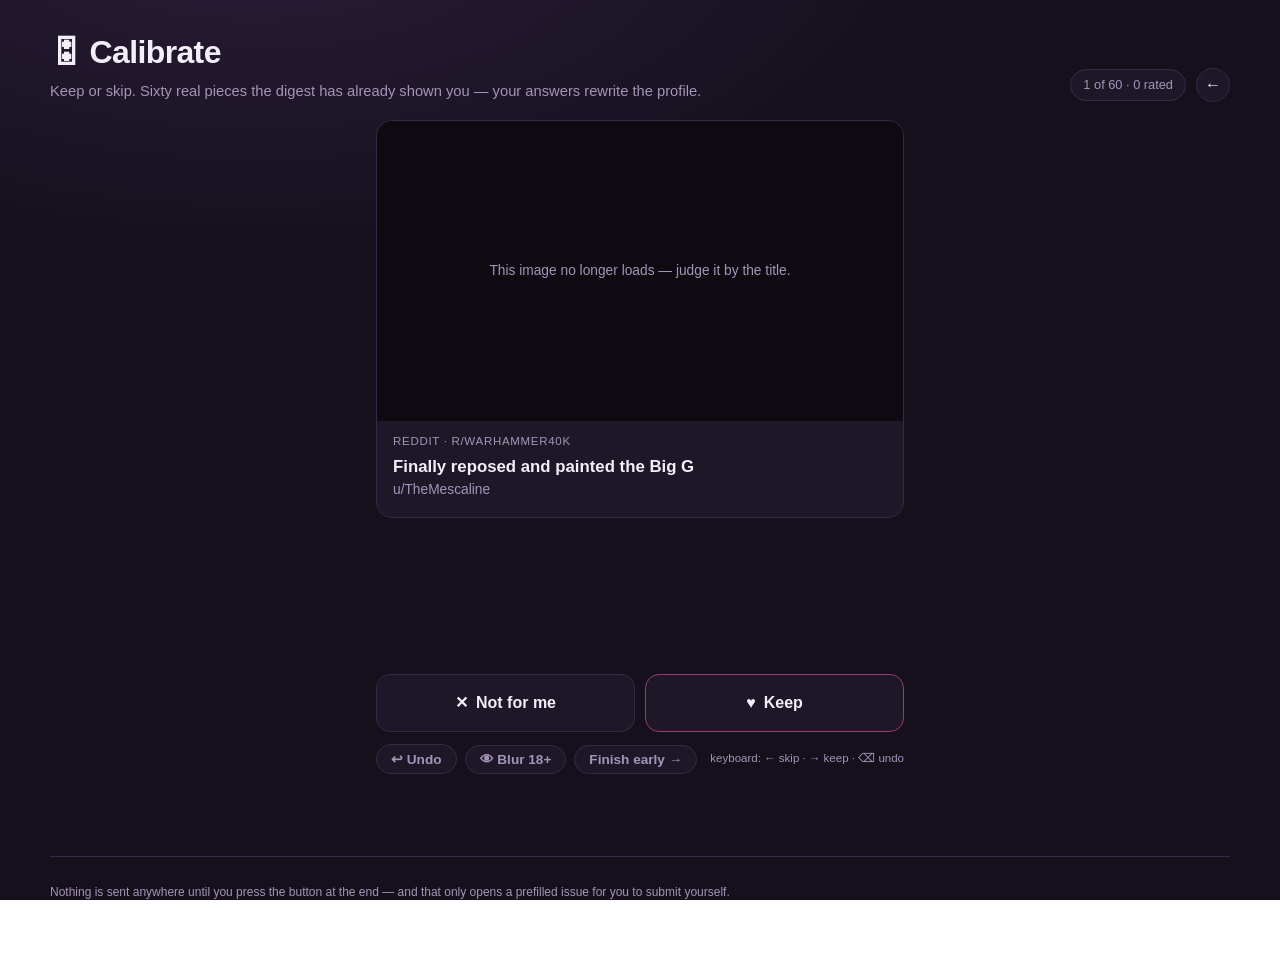
==== calibrate.html @ 0a02e0e4 "Ask about real pieces instead of guessing more keywords Sixty-one days of digests judged the profile" ====
<!DOCTYPE html>
<html lang="en">
<head>
  <meta charset="UTF-8">
  <meta name="viewport" content="width=device-width, initial-scale=1.0, viewport-fit=cover">
  <meta name="theme-color" content="#15101c">
  <meta name="description" content="Teach the art digest what to look for, by reacting to what it has already shown you.">
  <title>Calibrate · Daily Digital Art Digest</title>
  <link rel="icon" href="data:image/svg+xml,%3Csvg xmlns=%27http://www.w3.org/2000/svg%27 viewBox=%270 0 32 32%27%3E%3Ctext y=%2726%27 font-size=%2726%27%3E%F0%9F%8E%9B%3C/text%3E%3C/svg%3E">
  <link rel="stylesheet" href="digest.css">
</head>
<body class="calibrating">
  <header class="masthead">
    <div class="masthead-text">
      <h1>🎛 Calibrate</h1>
      <p class="sub">Keep or skip. Sixty real pieces the digest has already shown you — your answers rewrite the profile.</p>
    </div>
    <div class="masthead-meta">
      <span id="progress" class="updated">Loading…</span>
      <a class="icon-btn linkish" href="./" title="Back to the digest">←</a>
    </div>
  </header>

  <p id="imported" class="notice hidden" role="status"></p>

  <main class="rater">
    <div id="stage" class="stage" aria-live="polite">
      <div class="skeleton tall"></div>
    </div>

    <div id="verdict" class="verdict hidden">
      <button id="skip" class="judge judge-no" type="button">✕ <span>Not for me</span></button>
      <button id="keep" class="judge judge-yes" type="button">♥ <span>Keep</span></button>
    </div>
    <div id="helpers" class="helpers hidden">
      <button id="undo" class="chip" type="button">↩ Undo</button>
      <button id="blur" class="chip" type="button">👁 Blur 18+</button>
      <button id="finish" class="chip" type="button">Finish early →</button>
      <span class="keys">keyboard: ← skip · → keep · ⌫ undo</span>
    </div>

    <section id="result" class="result hidden"></section>
  </main>

  <footer class="foot">
    <p class="fine">
      Nothing is sent anywhere until you press the button at the end — and that
      only opens a prefilled issue for you to submit yourself.
    </p>
  </footer>

  <script src="calibrate.js"></script>
</body>
</html>
---- digest.css ----
/* Daily Digital Art Digest — dark gallery styling so the art carries the page. */

:root {
  --bg: #15101c;
  --surface: #1e1728;
  --surface-2: #271e34;
  --line: #362a47;
  --text: #f3eef8;
  --muted: #a395b8;
  --accent: #e8489b;
  --artstation: #13aff0;
  --reddit: #ff4500;
  --pixiv: #3d9bff;
  --deviantart: #00e59b;
  --bluesky: #a78bfa;
  --danbooru: #ffc247;
  --nsfw: #ff5d8f;
  --radius: 14px;
}

* { box-sizing: border-box; }

body {
  margin: 0;
  padding: 0 16px 48px;
  background: radial-gradient(1200px 600px at 20% -10%, #2a1d3a 0%, var(--bg) 60%) fixed;
  color: var(--text);
  font-family: -apple-system, BlinkMacSystemFont, "Segoe UI", Roboto, Helvetica, Arial, sans-serif;
  line-height: 1.5;
}

/* ------------------------------------------------------------- masthead */

.masthead {
  max-width: 1180px;
  margin: 0 auto;
  padding-block: 28px 18px;
  display: flex;
  flex-wrap: wrap;
  gap: 12px;
  align-items: flex-end;
  justify-content: space-between;
}

.masthead h1 {
  margin: 0;
  font-size: clamp(1.4rem, 4vw, 2rem);
  letter-spacing: -0.02em;
}

.sub { margin: 4px 0 0; color: var(--muted); font-size: 0.92rem; }

.masthead-meta { display: flex; align-items: center; gap: 10px; }

.updated {
  font-size: 0.8rem;
  color: var(--muted);
  background: var(--surface);
  border: 1px solid var(--line);
  border-radius: 999px;
  padding: 5px 12px;
  white-space: nowrap;
}

.icon-btn {
  background: var(--surface);
  color: var(--text);
  border: 1px solid var(--line);
  border-radius: 999px;
  width: 34px;
  height: 34px;
  font-size: 1rem;
  cursor: pointer;
  transition: transform 0.2s ease, border-color 0.2s ease;
}

.icon-btn:hover { border-color: var(--accent); }
.icon-btn.spin { animation: spin 0.8s linear infinite; }
.icon-btn[disabled] { opacity: 0.35; cursor: default; }
.icon-btn[disabled]:hover { border-color: var(--line); }

/* The day picker. On a phone the masthead wraps, so this sits on its own row
   and the select takes the slack rather than overflowing. */
.history {
  display: flex;
  align-items: center;
  gap: 6px;
  flex: 0 1 auto;
}

.day-select {
  background: var(--surface);
  color: var(--text);
  border: 1px solid var(--line);
  border-radius: 999px;
  padding: 6px 12px;
  font: inherit;
  font-size: 0.8rem;
  cursor: pointer;
  max-width: 14rem;
}

.day-select:hover { border-color: var(--accent); }

/* Reading a past day: say so loudly enough that nobody mistakes it for today. */
.past {
  max-width: 1180px;
  margin: 0 auto 4px;
  padding: 10px 16px;
  display: flex;
  flex-wrap: wrap;
  align-items: center;
  gap: 10px;
  font-size: 0.86rem;
  color: var(--text);
  background: var(--surface);
  background: color-mix(in srgb, var(--accent) 12%, var(--surface));
  border: 1px solid var(--line);
  border: 1px solid color-mix(in srgb, var(--accent) 35%, var(--line));
  border-radius: 12px;
}

.past button {
  background: transparent;
  color: var(--accent);
  border: 1px solid currentColor;
  border-radius: 999px;
  padding: 4px 12px;
  font: inherit;
  font-size: 0.8rem;
  cursor: pointer;
}

.sr-only {
  position: absolute;
  width: 1px;
  height: 1px;
  padding: 0;
  margin: -1px;
  overflow: hidden;
  clip: rect(0, 0, 0, 0);
  white-space: nowrap;
  border: 0;
}

@keyframes spin { to { transform: rotate(360deg); } }

/* ------------------------------------------------------------- controls */

.controls {
  max-width: 1180px;
  margin: 0 auto 14px;
  display: flex;
  flex-wrap: wrap;
  gap: 10px 18px;
  justify-content: space-between;
}

.chips { display: flex; flex-wrap: wrap; gap: 8px; }

.chip {
  background: var(--surface);
  color: var(--muted);
  border: 1px solid var(--line);
  border-radius: 999px;
  padding: 6px 14px;
  font-size: 0.85rem;
  font-weight: 600;
  cursor: pointer;
  transition: color 0.15s ease, border-color 0.15s ease, background 0.15s ease;
}

.chip:hover { color: var(--text); }

.chip.is-on {
  color: #fff;
  background: var(--surface-2);
  border-color: var(--chip-color, var(--accent));
  box-shadow: inset 0 0 0 1px var(--chip-color, var(--accent));
}

.chip .count { opacity: 0.6; font-weight: 500; margin-left: 4px; }

.notice {
  max-width: 1180px;
  margin: 0 auto 16px;
  padding: 10px 14px;
  border-radius: 10px;
  background: #3a2a17;
  border: 1px solid #6b4a1f;
  color: #ffd9a0;
  font-size: 0.85rem;
}

/* ----------------------------------------------------------------- grid */

.grid {
  max-width: 1180px;
  margin: 0 auto;
  display: grid;
  grid-template-columns: repeat(auto-fill, minmax(250px, 1fr));
  gap: 18px;
}

.card {
  background: var(--surface);
  border: 1px solid var(--line);
  border-radius: var(--radius);
  overflow: hidden;
  display: flex;
  flex-direction: column;
  transition: transform 0.18s ease, border-color 0.18s ease;
}

.card:hover { transform: translateY(-3px); border-color: var(--source-color, var(--accent)); }

.thumb-link {
  display: block;
  position: relative;
  aspect-ratio: 4 / 3;
  background: var(--surface-2);
  color: var(--text); /* the rank/heat pills sit inside this link */
}

.thumb-link img {
  width: 100%;
  height: 100%;
  object-fit: cover;
  display: block;
  max-width: 100%;
}

.thumb-fallback {
  position: absolute;
  inset: 0;
  display: grid;
  place-items: center;
  padding: 16px;
  text-align: center;
  font-size: 0.85rem;
  color: var(--muted);
  background: linear-gradient(135deg, var(--surface-2), var(--surface));
}

.rank {
  position: absolute;
  top: 10px;
  left: 10px;
  color: var(--text);
  background: rgba(10, 6, 16, 0.78);
  backdrop-filter: blur(4px);
  border-radius: 999px;
  padding: 3px 9px;
  font-size: 0.75rem;
  font-weight: 700;
}

.heat {
  position: absolute;
  top: 10px;
  right: 10px;
  color: var(--text);
  background: rgba(10, 6, 16, 0.78);
  backdrop-filter: blur(4px);
  border-radius: 999px;
  padding: 3px 9px;
  font-size: 0.75rem;
  font-weight: 700;
}

.card-body { padding: 12px 14px 14px; display: flex; flex-direction: column; gap: 4px; flex: 1; }

.badge {
  align-self: flex-start;
  font-size: 0.68rem;
  font-weight: 700;
  letter-spacing: 0.06em;
  text-transform: uppercase;
  color: var(--source-color, var(--accent));
}

.card-title {
  margin: 0;
  font-size: 0.98rem;
  font-weight: 600;
  line-height: 1.3;
  overflow: hidden;
  display: -webkit-box;
  -webkit-line-clamp: 2;
  line-clamp: 2;
  -webkit-box-orient: vertical;
}

.card-title a { color: inherit; text-decoration: none; }
.card-title a:hover { text-decoration: underline; }

.artist { font-size: 0.83rem; color: var(--muted); }
.artist a { color: inherit; text-decoration: none; }
.artist a:hover { color: var(--text); text-decoration: underline; }

.stats {
  margin-top: auto;
  padding-top: 8px;
  font-size: 0.76rem;
  color: var(--muted);
  display: flex;
  justify-content: space-between;
  gap: 8px;
}

.skeleton {
  aspect-ratio: 3 / 4;
  border-radius: var(--radius);
  background: linear-gradient(100deg, var(--surface) 30%, var(--surface-2) 50%, var(--surface) 70%);
  background-size: 220% 100%;
  animation: shimmer 1.3s linear infinite;
}

@keyframes shimmer { to { background-position: -220% 0; } }

.empty { text-align: center; color: var(--muted); padding: 48px 0; }

/* ---------------------------------------------------------------- likes */

.likes {
  max-width: 1180px;
  margin: 0 auto 14px;
  display: flex;
  align-items: center;
  gap: 10px;
  flex-wrap: wrap;
}

.like-count { font-size: 0.85rem; color: var(--muted); }

.likes a.chip { text-decoration: none; }

.card { position: relative; }

.heart {
  position: absolute;
  top: 10px;
  right: 52px;
  width: 30px;
  height: 30px;
  border-radius: 999px;
  border: 0;
  background: rgba(10, 6, 16, 0.78);
  backdrop-filter: blur(4px);
  color: var(--text);
  font-size: 0.95rem;
  line-height: 1;
  cursor: pointer;
  transition: color 0.15s ease, transform 0.15s ease;
}

.heart:hover { transform: scale(1.12); }

.is-liked .heart { color: var(--nsfw); }
.is-liked { border-color: var(--nsfw); }

.undated {
  font-style: italic;
  opacity: 0.75;
}

.matched {
  margin: 2px 0 0;
  font-size: 0.72rem;
  color: var(--artstation);
  letter-spacing: 0.01em;
}

/* ------------------------------------------------------------------ 18+ */

.nsfw-tag {
  position: absolute;
  bottom: 10px;
  left: 10px;
  background: var(--nsfw);
  color: #1a0b12;
  font-size: 0.7rem;
  font-weight: 800;
  letter-spacing: 0.04em;
  border-radius: 999px;
  padding: 2px 8px;
}

.badge-nsfw {
  margin-left: 6px;
  color: var(--nsfw);
}

.is-blurred .thumb-link img { filter: blur(22px); transform: scale(1.06); }
.is-blurred .nsfw-tag { display: none; }

.reveal {
  position: absolute;
  inset: 0;
  width: 100%;
  border: 0;
  background: rgba(14, 8, 18, 0.35);
  color: var(--text);
  font: inherit;
  font-size: 0.85rem;
  font-weight: 700;
  letter-spacing: 0.02em;
  cursor: pointer;
}

.reveal:hover { background: rgba(14, 8, 18, 0.2); }

/* ---------------------------------------------------------------- footer */

.foot { max-width: 1180px; margin: 34px auto 0; border-top: 1px solid var(--line); padding-top: 16px; }

.source-report { display: flex; flex-wrap: wrap; gap: 8px 16px; font-size: 0.8rem; color: var(--muted); }

.source-report .ok::before { content: "✓ "; color: var(--deviantart); }
.source-report .bad::before { content: "✕ "; color: var(--reddit); }

.fine { color: var(--muted); font-size: 0.75rem; margin-top: 10px; }
.fine code { background: var(--surface); padding: 1px 5px; border-radius: 5px; }

.hidden { display: none !important; }

@media (prefers-reduced-motion: reduce) {
  * { animation-duration: 0.01ms !important; transition-duration: 0.01ms !important; }
}

/* ------------------------------------------------------------- calibration */

.calibrating main.rater {
  max-width: 560px;
  margin: 0 auto;
  padding: 0 16px 48px;
}

.linkish {
  display: inline-flex;
  align-items: center;
  justify-content: center;
  text-decoration: none;
}

.stage { min-height: 60vh; }
.stage.done { min-height: 0; }

.skeleton.tall { height: 60vh; border-radius: 16px; }

.rate-card {
  background: var(--surface);
  border: 1px solid var(--line);
  border-radius: 16px;
  overflow: hidden;
}

.rate-shot {
  background: #0d0a12;
  display: flex;
  align-items: center;
  justify-content: center;
  min-height: 300px;
  max-height: 58vh;
}

.rate-shot img {
  display: block;
  width: 100%;
  max-height: 58vh;
  object-fit: contain;
}

.rate-shot img.blurred { filter: blur(26px); }
.rate-shot.no-image { padding: 40px 16px; }
.gone { color: var(--muted); font-size: 0.86rem; text-align: center; margin: 0; }

.rate-meta { padding: 12px 16px 16px; }
.rate-where {
  margin: 0;
  font-size: 0.72rem;
  letter-spacing: 0.06em;
  text-transform: uppercase;
  color: var(--muted);
}
.badge-18 { color: #ff6b9d; font-weight: 700; }
.rate-title { margin: 6px 0 2px; font-size: 1.05rem; line-height: 1.3; }
.rate-title a { color: var(--text); text-decoration: none; }
.rate-title a:hover { text-decoration: underline; }
.rate-artist { margin: 0; color: var(--muted); font-size: 0.86rem; }

/* Two targets, each big enough to hit with a thumb without looking. */
.verdict {
  display: grid;
  grid-template-columns: 1fr 1fr;
  gap: 10px;
  margin-top: 14px;
}

.judge {
  border-radius: 14px;
  border: 1px solid var(--line);
  background: var(--surface);
  color: var(--text);
  font: inherit;
  font-size: 1rem;
  font-weight: 600;
  padding: 16px 12px;
  cursor: pointer;
  display: flex;
  align-items: center;
  justify-content: center;
  gap: 8px;
  transition: transform 0.12s ease, border-color 0.2s ease;
}

.judge:active { transform: scale(0.97); }
.judge-yes { border-color: color-mix(in srgb, var(--accent) 55%, var(--line)); }
.judge-yes:hover { border-color: var(--accent); }
.judge-no:hover { border-color: #ff6b9d; }

.helpers {
  display: flex;
  flex-wrap: wrap;
  align-items: center;
  gap: 8px;
  margin-top: 12px;
}

.keys { color: var(--muted); font-size: 0.72rem; margin-left: auto; }
@media (max-width: 520px) { .keys { display: none; } }

.chip.static { cursor: default; }

.result {
  margin-top: 20px;
  background: var(--surface);
  border: 1px solid var(--line);
  border-radius: 16px;
  padding: 18px 16px 22px;
}

.result h2 { margin: 0 0 4px; font-size: 1.15rem; }
.result-group { margin-top: 18px; }
.result-group h3 { margin: 0 0 4px; font-size: 0.82rem; letter-spacing: 0.04em; text-transform: uppercase; color: var(--muted); }
.result-group .chips { margin-top: 8px; }

.send-btn {
  display: block;
  margin: 22px 0 8px;
  padding: 14px 16px;
  text-align: center;
  border-radius: 14px;
  background: var(--accent);
  color: #15101c;
  font-weight: 700;
  text-decoration: none;
}

.send-btn:hover { filter: brightness(1.08); }
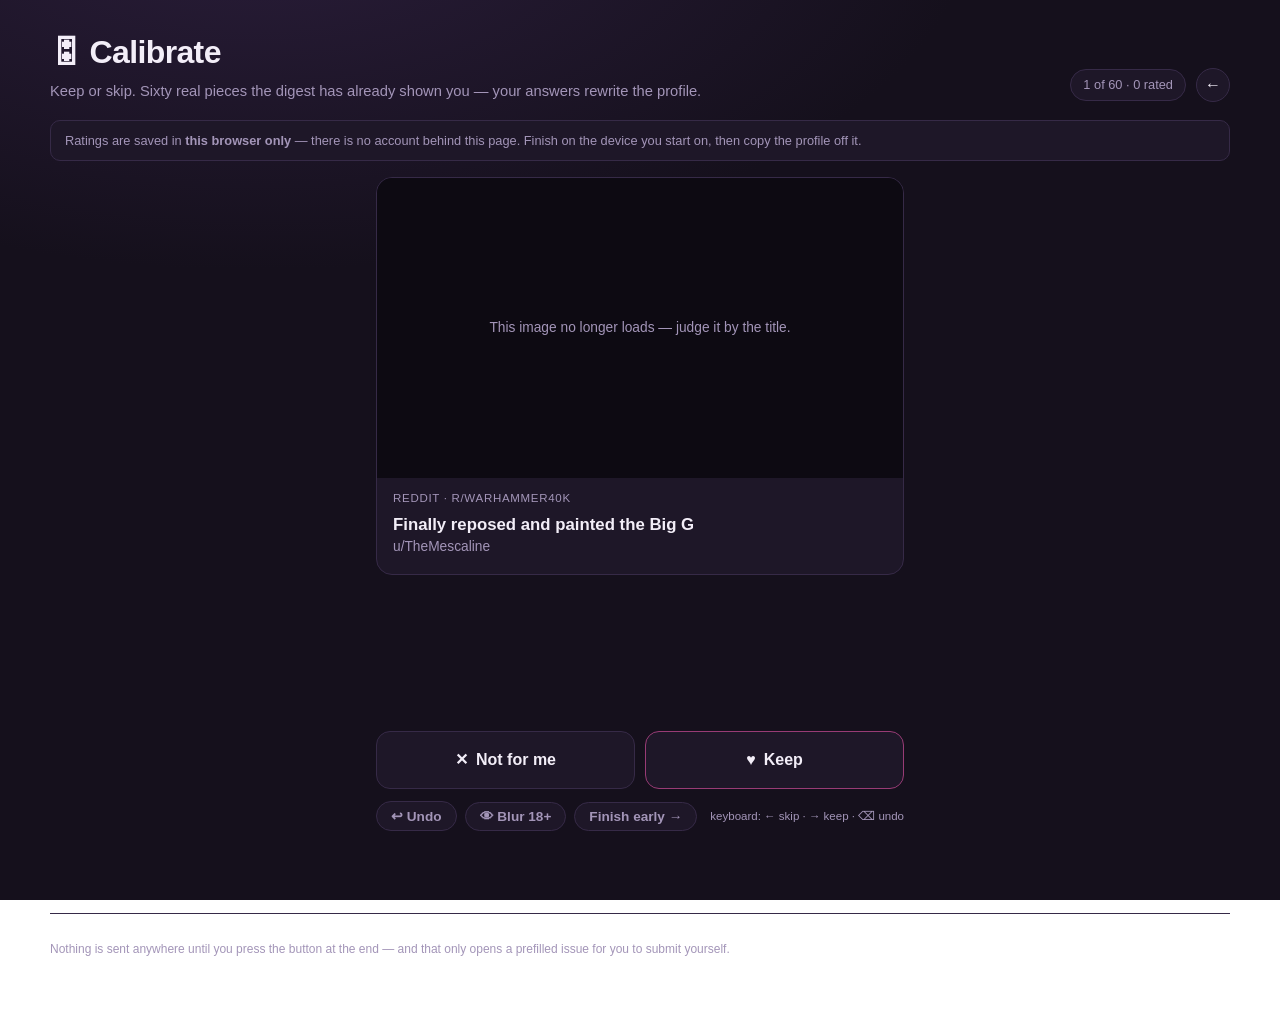
==== commit c1726199: "Stop the calibration stranding its own result on one device Sixty ratings done on a phone showed up " ====
--- a/calibrate.html
+++ b/calibrate.html
@@ -22,6 +22,11 @@
   </header>
 
   <p id="imported" class="notice hidden" role="status"></p>
+  <p class="notice quiet">
+    Ratings are saved in <strong>this browser only</strong> — there is no account
+    behind this page. Finish on the device you start on, then copy the profile
+    off it.
+  </p>
 
   <main class="rater">
     <div id="stage" class="stage" aria-live="polite">
--- a/digest.css
+++ b/digest.css
@@ -558,3 +558,36 @@
 }
 
 .send-btn:hover { filter: brightness(1.08); }
+
+.send-btn.ghost {
+  background: transparent;
+  color: var(--accent);
+  border: 1px solid currentColor;
+  font-weight: 600;
+  margin-top: 18px;
+}
+
+.payload { margin: 10px 0 0; }
+.payload summary { cursor: pointer; color: var(--muted); font-size: 0.8rem; }
+.payload pre {
+  margin: 8px 0 0;
+  padding: 12px;
+  max-height: 320px;
+  overflow: auto;
+  background: #0d0a12;
+  border: 1px solid var(--line);
+  border-radius: 10px;
+  font-size: 0.72rem;
+  line-height: 1.45;
+  white-space: pre-wrap;
+  word-break: break-word;
+  -webkit-user-select: all;
+  user-select: all;
+}
+
+.notice.quiet {
+  background: var(--surface);
+  border-color: var(--line);
+  color: var(--muted);
+  font-size: 0.8rem;
+}
